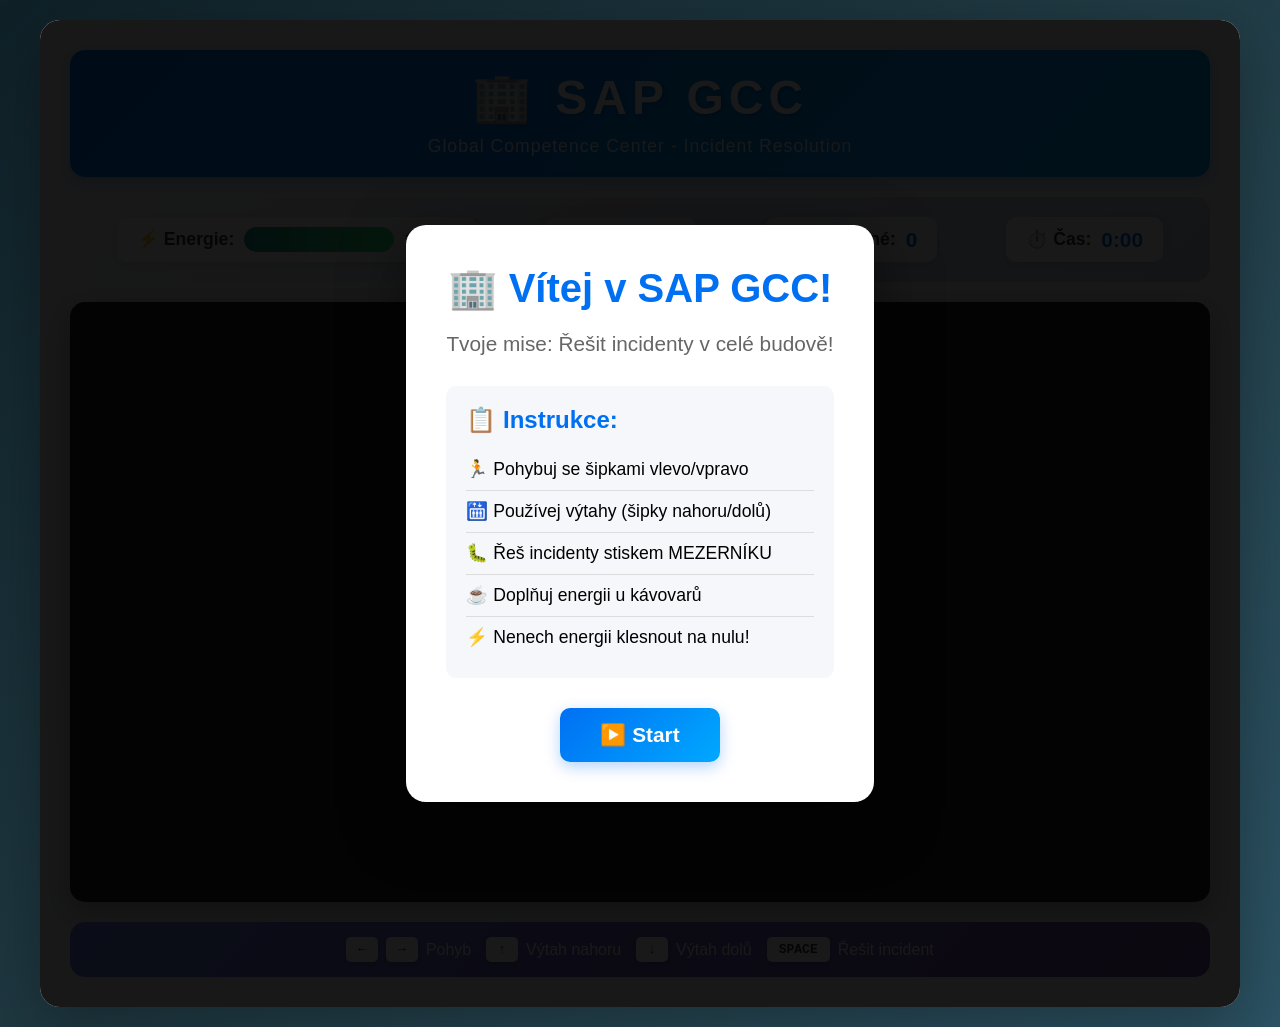
==== index.html @ 116361bf "feat: Vytvoření SAP GCC arkádové hry Implementace vizuálně atraktivní arkádové plošinovky s následuj" ====
<!DOCTYPE html>
<html lang="cs">
<head>
    <meta charset="UTF-8">
    <meta name="viewport" content="width=device-width, initial-scale=1.0">
    <title>SAP GCC - Incident Resolution Arcade</title>
    <link rel="stylesheet" href="style.css">
</head>
<body>
    <div class="game-container">
        <div class="header">
            <h1>🏢 SAP GCC</h1>
            <p class="subtitle">Global Competence Center - Incident Resolution</p>
        </div>

        <div class="stats-panel">
            <div class="stat">
                <span class="stat-label">⚡ Energie:</span>
                <div class="energy-bar">
                    <div id="energy-fill" class="energy-fill"></div>
                </div>
                <span id="energy-value" class="stat-value">100%</span>
            </div>
            <div class="stat">
                <span class="stat-label">🎯 Skóre:</span>
                <span id="score" class="stat-value">0</span>
            </div>
            <div class="stat">
                <span class="stat-label">🐛 Vyřešené:</span>
                <span id="resolved" class="stat-value">0</span>
            </div>
            <div class="stat">
                <span class="stat-label">⏱️ Čas:</span>
                <span id="time" class="stat-value">0:00</span>
            </div>
        </div>

        <canvas id="gameCanvas"></canvas>

        <div class="controls-info">
            <div class="control-item">
                <kbd>←</kbd><kbd>→</kbd> Pohyb
            </div>
            <div class="control-item">
                <kbd>↑</kbd> Výtah nahoru
            </div>
            <div class="control-item">
                <kbd>↓</kbd> Výtah dolů
            </div>
            <div class="control-item">
                <kbd>SPACE</kbd> Řešit incident
            </div>
        </div>

        <div id="game-over" class="game-over hidden">
            <div class="game-over-content">
                <h2>💼 Konec směny!</h2>
                <p>Vyčerpal jsi energii!</p>
                <div class="final-stats">
                    <p>Finální skóre: <span id="final-score">0</span></p>
                    <p>Vyřešené incidenty: <span id="final-resolved">0</span></p>
                    <p>Celkový čas: <span id="final-time">0:00</span></p>
                </div>
                <button id="restart-btn" class="restart-btn">🔄 Nová směna</button>
            </div>
        </div>

        <div id="start-screen" class="start-screen">
            <div class="start-content">
                <h2>🏢 Vítej v SAP GCC!</h2>
                <p class="mission">Tvoje mise: Řešit incidenty v celé budově!</p>
                <div class="instructions">
                    <h3>📋 Instrukce:</h3>
                    <ul>
                        <li>🏃 Pohybuj se šipkami vlevo/vpravo</li>
                        <li>🛗 Používej výtahy (šipky nahoru/dolů)</li>
                        <li>🐛 Řeš incidenty stiskem MEZERNÍKU</li>
                        <li>☕ Doplňuj energii u kávovarů</li>
                        <li>⚡ Nenech energii klesnout na nulu!</li>
                    </ul>
                </div>
                <button id="start-btn" class="start-btn">▶️ Start</button>
            </div>
        </div>
    </div>

    <script src="game.js"></script>
</body>
</html>
---- style.css ----
* {
    margin: 0;
    padding: 0;
    box-sizing: border-box;
}

body {
    font-family: 'Segoe UI', Tahoma, Geneva, Verdana, sans-serif;
    background: linear-gradient(135deg, #0f2027 0%, #203a43 50%, #2c5364 100%);
    min-height: 100vh;
    display: flex;
    justify-content: center;
    align-items: center;
    padding: 20px;
    overflow: hidden;
}

.game-container {
    max-width: 1200px;
    width: 100%;
    background: rgba(255, 255, 255, 0.95);
    border-radius: 20px;
    box-shadow: 0 20px 60px rgba(0, 0, 0, 0.3);
    padding: 30px;
    position: relative;
}

.header {
    text-align: center;
    margin-bottom: 20px;
    padding: 20px;
    background: linear-gradient(135deg, #0070f3 0%, #00a8ff 100%);
    border-radius: 15px;
    color: white;
    box-shadow: 0 5px 15px rgba(0, 112, 243, 0.3);
}

.header h1 {
    font-size: 3em;
    margin-bottom: 10px;
    text-shadow: 2px 2px 4px rgba(0, 0, 0, 0.2);
    letter-spacing: 5px;
}

.subtitle {
    font-size: 1.1em;
    opacity: 0.95;
    font-weight: 300;
    letter-spacing: 1px;
}

.stats-panel {
    display: flex;
    justify-content: space-around;
    flex-wrap: wrap;
    gap: 15px;
    margin-bottom: 20px;
    padding: 20px;
    background: linear-gradient(135deg, #f5f7fa 0%, #c3cfe2 100%);
    border-radius: 15px;
}

.stat {
    display: flex;
    align-items: center;
    gap: 10px;
    padding: 10px 20px;
    background: white;
    border-radius: 10px;
    box-shadow: 0 3px 10px rgba(0, 0, 0, 0.1);
    min-width: 150px;
}

.stat-label {
    font-weight: bold;
    color: #333;
    font-size: 1.1em;
}

.stat-value {
    font-size: 1.3em;
    color: #0070f3;
    font-weight: bold;
}

.energy-bar {
    flex: 1;
    height: 25px;
    background: #e0e0e0;
    border-radius: 15px;
    overflow: hidden;
    box-shadow: inset 0 2px 4px rgba(0, 0, 0, 0.1);
    min-width: 150px;
}

.energy-fill {
    height: 100%;
    width: 100%;
    background: linear-gradient(90deg, #11998e 0%, #38ef7d 100%);
    border-radius: 15px;
    transition: width 0.3s ease, background 0.3s ease;
    box-shadow: 0 0 10px rgba(56, 239, 125, 0.5);
}

.energy-fill.low {
    background: linear-gradient(90deg, #eb3349 0%, #f45c43 100%);
    animation: pulse 1s infinite;
}

@keyframes pulse {
    0%, 100% { opacity: 1; }
    50% { opacity: 0.7; }
}

#gameCanvas {
    display: block;
    width: 100%;
    height: 600px;
    background: #1a1a2e;
    border-radius: 15px;
    box-shadow: 0 10px 30px rgba(0, 0, 0, 0.3);
    image-rendering: pixelated;
    image-rendering: crisp-edges;
}

.controls-info {
    display: flex;
    justify-content: center;
    flex-wrap: wrap;
    gap: 15px;
    margin-top: 20px;
    padding: 15px;
    background: linear-gradient(135deg, #667eea 0%, #764ba2 100%);
    border-radius: 15px;
}

.control-item {
    display: flex;
    align-items: center;
    gap: 8px;
    color: white;
    font-weight: 500;
    font-size: 1em;
}

kbd {
    background: white;
    color: #333;
    padding: 5px 12px;
    border-radius: 5px;
    font-weight: bold;
    box-shadow: 0 2px 5px rgba(0, 0, 0, 0.2);
    font-family: monospace;
    font-size: 1em;
}

.game-over, .start-screen {
    position: absolute;
    top: 0;
    left: 0;
    right: 0;
    bottom: 0;
    background: rgba(0, 0, 0, 0.9);
    display: flex;
    justify-content: center;
    align-items: center;
    z-index: 1000;
    border-radius: 20px;
}

.game-over.hidden, .start-screen.hidden {
    display: none;
}

.game-over-content, .start-content {
    background: white;
    padding: 40px;
    border-radius: 20px;
    text-align: center;
    max-width: 500px;
    box-shadow: 0 20px 60px rgba(0, 0, 0, 0.5);
    animation: slideIn 0.5s ease;
}

@keyframes slideIn {
    from {
        transform: translateY(-50px);
        opacity: 0;
    }
    to {
        transform: translateY(0);
        opacity: 1;
    }
}

.game-over-content h2, .start-content h2 {
    font-size: 2.5em;
    margin-bottom: 20px;
    color: #0070f3;
}

.mission {
    font-size: 1.3em;
    color: #666;
    margin: 20px 0;
    font-weight: 500;
}

.instructions {
    text-align: left;
    margin: 30px 0;
    padding: 20px;
    background: #f5f7fa;
    border-radius: 10px;
}

.instructions h3 {
    color: #0070f3;
    margin-bottom: 15px;
    font-size: 1.5em;
}

.instructions ul {
    list-style: none;
    padding: 0;
}

.instructions li {
    padding: 10px 0;
    border-bottom: 1px solid #ddd;
    font-size: 1.1em;
}

.instructions li:last-child {
    border-bottom: none;
}

.final-stats {
    margin: 30px 0;
    padding: 20px;
    background: #f5f7fa;
    border-radius: 10px;
}

.final-stats p {
    font-size: 1.3em;
    margin: 10px 0;
    color: #333;
}

.final-stats span {
    color: #0070f3;
    font-weight: bold;
}

.restart-btn, .start-btn {
    background: linear-gradient(135deg, #0070f3 0%, #00a8ff 100%);
    color: white;
    border: none;
    padding: 15px 40px;
    font-size: 1.3em;
    border-radius: 10px;
    cursor: pointer;
    font-weight: bold;
    box-shadow: 0 5px 15px rgba(0, 112, 243, 0.3);
    transition: transform 0.2s, box-shadow 0.2s;
}

.restart-btn:hover, .start-btn:hover {
    transform: translateY(-3px);
    box-shadow: 0 8px 20px rgba(0, 112, 243, 0.4);
}

.restart-btn:active, .start-btn:active {
    transform: translateY(-1px);
}

@media (max-width: 768px) {
    .header h1 {
        font-size: 2em;
    }

    .stats-panel {
        flex-direction: column;
    }

    #gameCanvas {
        height: 400px;
    }

    .controls-info {
        flex-direction: column;
        gap: 10px;
    }
}
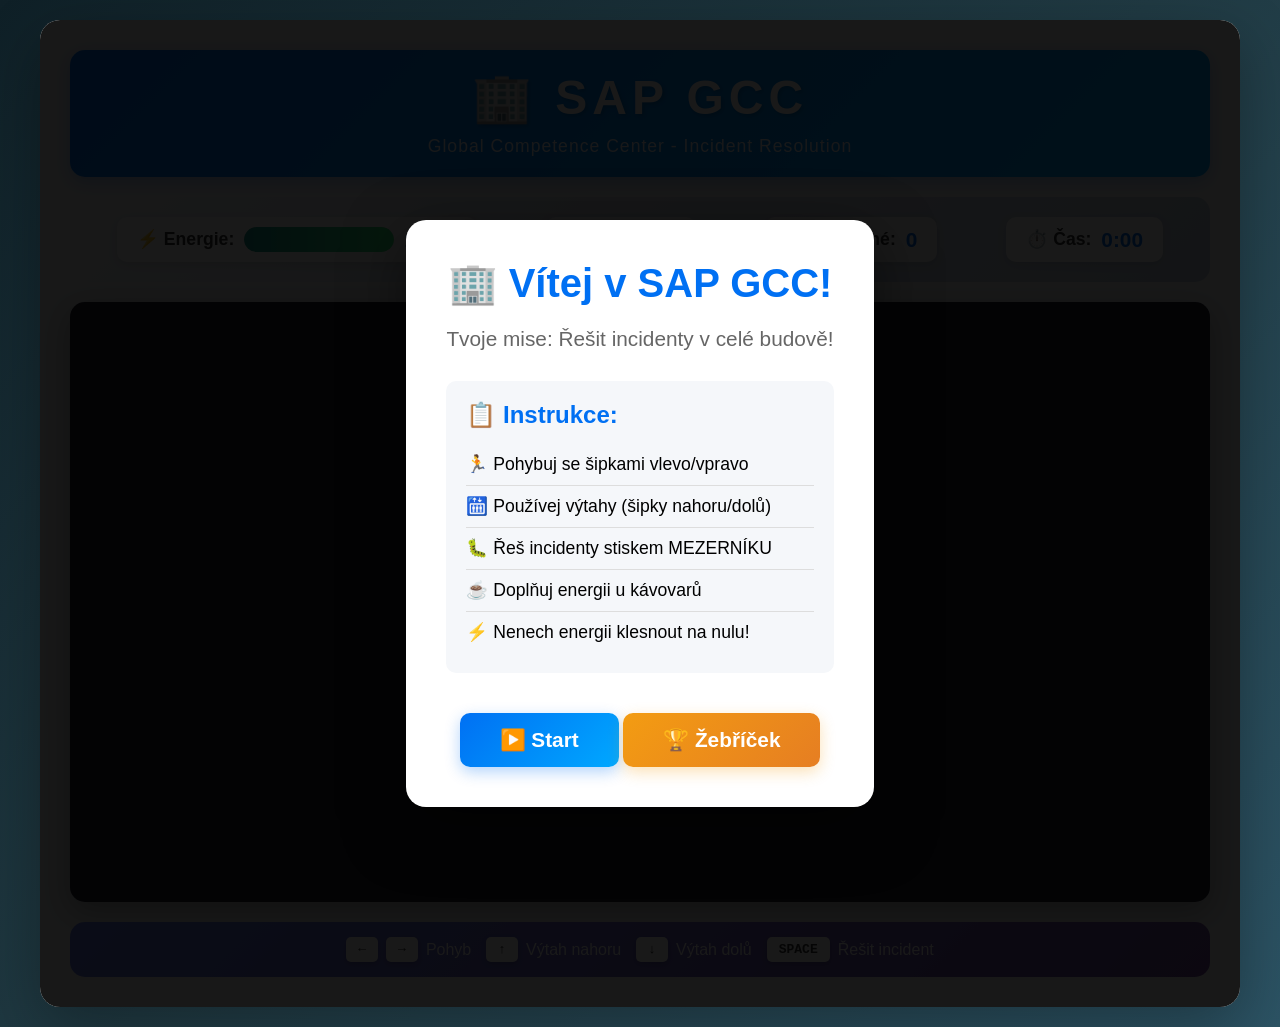
==== commit 8421e3ae: "feat: Přidán žebříček a snížen úbytek energie Nové funkce: - Snížen úbytek energie z 0.05 na 0.02 pr" ====
--- a/index.html
+++ b/index.html
@@ -61,7 +61,19 @@
                     <p>Vyřešené incidenty: <span id="final-resolved">0</span></p>
                     <p>Celkový čas: <span id="final-time">0:00</span></p>
                 </div>
+
+                <div id="name-input-section" class="name-input-section">
+                    <p class="name-prompt">Zadej své jméno pro žebříček:</p>
+                    <input type="text" id="player-name" class="player-name-input" maxlength="10" placeholder="Tvoje jméno">
+                    <button id="save-score-btn" class="save-score-btn">💾 Uložit skóre</button>
+                </div>
+
+                <div id="saved-message" class="saved-message hidden">
+                    <p>✅ Skóre uloženo!</p>
+                </div>
+
                 <button id="restart-btn" class="restart-btn">🔄 Nová směna</button>
+                <button id="view-leaderboard-btn" class="view-leaderboard-btn">🏆 Zobrazit žebříček</button>
             </div>
         </div>
 
@@ -80,6 +92,17 @@
                     </ul>
                 </div>
                 <button id="start-btn" class="start-btn">▶️ Start</button>
+                <button id="start-leaderboard-btn" class="view-leaderboard-btn">🏆 Žebříček</button>
+            </div>
+        </div>
+
+        <div id="leaderboard-screen" class="leaderboard-screen hidden">
+            <div class="leaderboard-content">
+                <h2>🏆 Žebříček nejlepších</h2>
+                <div id="leaderboard-list" class="leaderboard-list">
+                    <!-- Zde bude zobrazený žebříček -->
+                </div>
+                <button id="close-leaderboard-btn" class="restart-btn">← Zpět</button>
             </div>
         </div>
     </div>
--- a/style.css
+++ b/style.css
@@ -275,6 +275,226 @@
     transform: translateY(-1px);
 }
 
+/* Formulář pro zadání jména */
+.name-input-section {
+    margin: 20px 0;
+    padding: 20px;
+    background: #f5f7fa;
+    border-radius: 10px;
+}
+
+.name-prompt {
+    font-size: 1.2em;
+    color: #333;
+    margin-bottom: 15px;
+    font-weight: 500;
+}
+
+.player-name-input {
+    width: 100%;
+    padding: 12px;
+    font-size: 1.2em;
+    border: 2px solid #0070f3;
+    border-radius: 8px;
+    text-align: center;
+    margin-bottom: 15px;
+    font-family: 'Segoe UI', Tahoma, Geneva, Verdana, sans-serif;
+    transition: border-color 0.3s;
+}
+
+.player-name-input:focus {
+    outline: none;
+    border-color: #00a8ff;
+    box-shadow: 0 0 10px rgba(0, 112, 243, 0.3);
+}
+
+.save-score-btn {
+    background: linear-gradient(135deg, #2ecc71 0%, #27ae60 100%);
+    color: white;
+    border: none;
+    padding: 12px 30px;
+    font-size: 1.2em;
+    border-radius: 8px;
+    cursor: pointer;
+    font-weight: bold;
+    box-shadow: 0 5px 15px rgba(46, 204, 113, 0.3);
+    transition: transform 0.2s, box-shadow 0.2s;
+    width: 100%;
+}
+
+.save-score-btn:hover {
+    transform: translateY(-2px);
+    box-shadow: 0 7px 20px rgba(46, 204, 113, 0.4);
+}
+
+.save-score-btn:active {
+    transform: translateY(-1px);
+}
+
+.save-score-btn:disabled {
+    background: #95a5a6;
+    cursor: not-allowed;
+    transform: none;
+}
+
+.saved-message {
+    margin: 15px 0;
+    padding: 15px;
+    background: #d4edda;
+    border: 2px solid #28a745;
+    border-radius: 8px;
+    animation: fadeIn 0.5s ease;
+}
+
+.saved-message p {
+    color: #155724;
+    font-size: 1.2em;
+    font-weight: bold;
+    margin: 0;
+}
+
+@keyframes fadeIn {
+    from {
+        opacity: 0;
+        transform: scale(0.9);
+    }
+    to {
+        opacity: 1;
+        transform: scale(1);
+    }
+}
+
+.view-leaderboard-btn {
+    background: linear-gradient(135deg, #f39c12 0%, #e67e22 100%);
+    color: white;
+    border: none;
+    padding: 15px 40px;
+    font-size: 1.3em;
+    border-radius: 10px;
+    cursor: pointer;
+    font-weight: bold;
+    box-shadow: 0 5px 15px rgba(243, 156, 18, 0.3);
+    transition: transform 0.2s, box-shadow 0.2s;
+    margin-top: 10px;
+}
+
+.view-leaderboard-btn:hover {
+    transform: translateY(-3px);
+    box-shadow: 0 8px 20px rgba(243, 156, 18, 0.4);
+}
+
+.view-leaderboard-btn:active {
+    transform: translateY(-1px);
+}
+
+/* Žebříček */
+.leaderboard-screen {
+    position: absolute;
+    top: 0;
+    left: 0;
+    right: 0;
+    bottom: 0;
+    background: rgba(0, 0, 0, 0.9);
+    display: flex;
+    justify-content: center;
+    align-items: center;
+    z-index: 1000;
+    border-radius: 20px;
+}
+
+.leaderboard-screen.hidden {
+    display: none;
+}
+
+.leaderboard-content {
+    background: white;
+    padding: 40px;
+    border-radius: 20px;
+    text-align: center;
+    max-width: 600px;
+    width: 90%;
+    max-height: 80vh;
+    overflow-y: auto;
+    box-shadow: 0 20px 60px rgba(0, 0, 0, 0.5);
+    animation: slideIn 0.5s ease;
+}
+
+.leaderboard-content h2 {
+    font-size: 2.5em;
+    margin-bottom: 30px;
+    color: #f39c12;
+}
+
+.leaderboard-list {
+    margin: 20px 0;
+}
+
+.leaderboard-item {
+    display: flex;
+    justify-content: space-between;
+    align-items: center;
+    padding: 15px 20px;
+    margin: 10px 0;
+    background: #f5f7fa;
+    border-radius: 10px;
+    transition: transform 0.2s, box-shadow 0.2s;
+}
+
+.leaderboard-item:hover {
+    transform: translateX(5px);
+    box-shadow: 0 5px 15px rgba(0, 0, 0, 0.1);
+}
+
+.leaderboard-item.top-1 {
+    background: linear-gradient(135deg, #ffd700 0%, #ffed4e 100%);
+    border: 3px solid #f39c12;
+    font-weight: bold;
+}
+
+.leaderboard-item.top-2 {
+    background: linear-gradient(135deg, #c0c0c0 0%, #e8e8e8 100%);
+    border: 3px solid #95a5a6;
+    font-weight: bold;
+}
+
+.leaderboard-item.top-3 {
+    background: linear-gradient(135deg, #cd7f32 0%, #e59866 100%);
+    border: 3px solid #d68910;
+    font-weight: bold;
+}
+
+.leaderboard-rank {
+    font-size: 1.5em;
+    font-weight: bold;
+    color: #0070f3;
+    min-width: 50px;
+}
+
+.leaderboard-name {
+    flex: 1;
+    font-size: 1.3em;
+    text-align: left;
+    margin: 0 20px;
+}
+
+.leaderboard-score {
+    font-size: 1.3em;
+    font-weight: bold;
+    color: #0070f3;
+}
+
+.leaderboard-details {
+    font-size: 0.9em;
+    color: #666;
+    margin-top: 5px;
+}
+
+.no-scores {
+    padding: 40px;
+    font-size: 1.2em;
+    color: #666;
+}
+
 @media (max-width: 768px) {
     .header h1 {
         font-size: 2em;
@@ -292,4 +512,14 @@
         flex-direction: column;
         gap: 10px;
     }
-}
+
+    .leaderboard-item {
+        flex-direction: column;
+        gap: 10px;
+    }
+
+    .leaderboard-name {
+        text-align: center;
+        margin: 10px 0;
+    }
+}
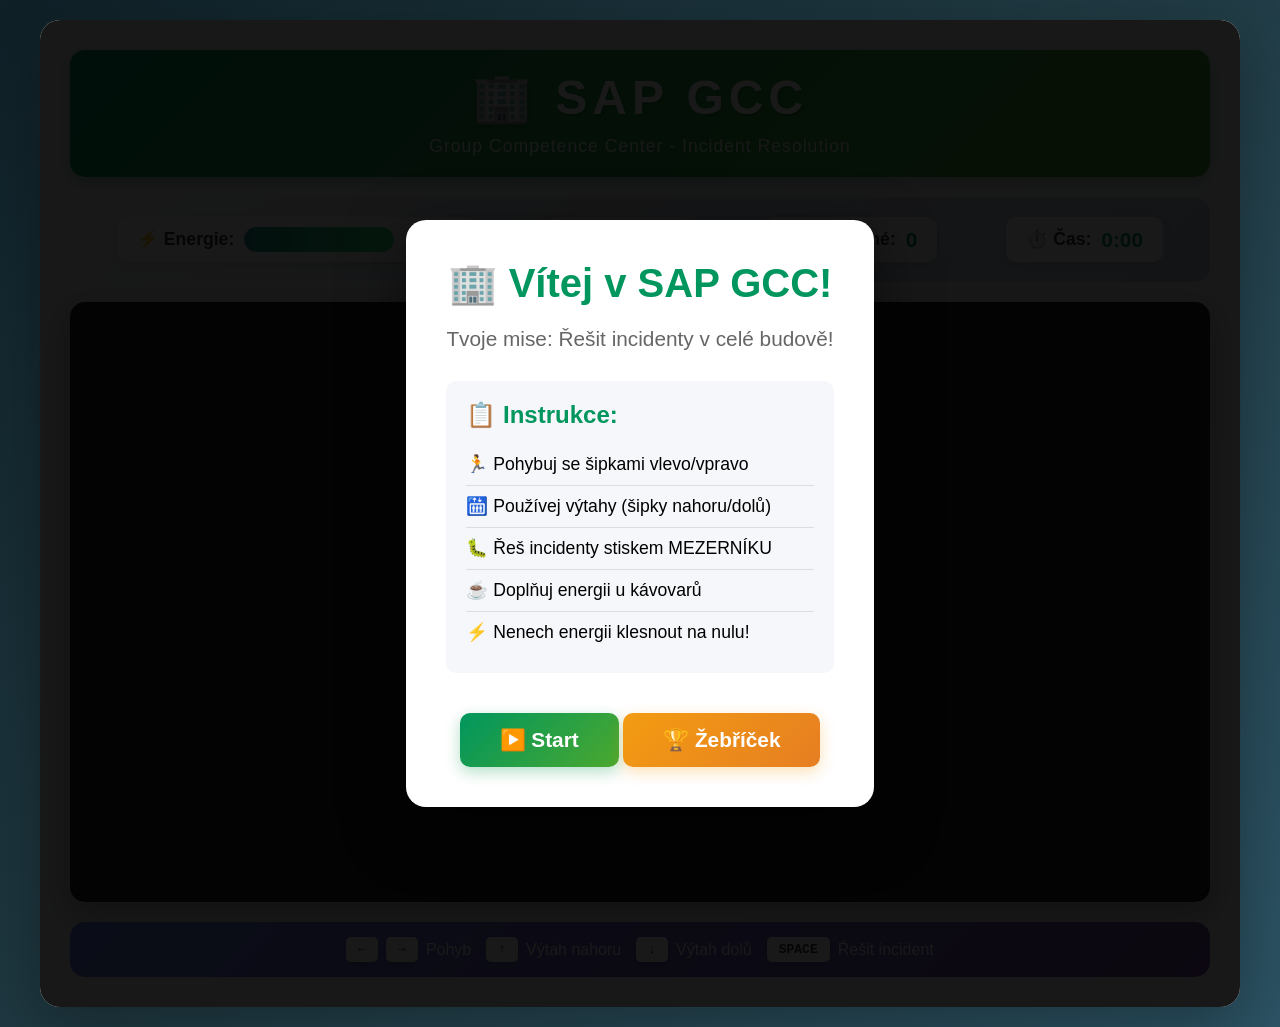
==== commit 3f7b819c: "fix: Oprava pozicování grafiky a přidání PC incidentů Změny názvu: - Změna z "Global Competence Cent" ====
--- a/index.html
+++ b/index.html
@@ -10,7 +10,7 @@
     <div class="game-container">
         <div class="header">
             <h1>🏢 SAP GCC</h1>
-            <p class="subtitle">Global Competence Center - Incident Resolution</p>
+            <p class="subtitle">Group Competence Center - Incident Resolution</p>
         </div>
 
         <div class="stats-panel">
--- a/style.css
+++ b/style.css
@@ -29,10 +29,10 @@
     text-align: center;
     margin-bottom: 20px;
     padding: 20px;
-    background: linear-gradient(135deg, #0070f3 0%, #00a8ff 100%);
+    background: linear-gradient(135deg, #00965E 0%, #4BA82E 100%);
     border-radius: 15px;
     color: white;
-    box-shadow: 0 5px 15px rgba(0, 112, 243, 0.3);
+    box-shadow: 0 5px 15px rgba(0, 150, 70, 0.3);
 }
 
 .header h1 {
@@ -79,7 +79,7 @@
 
 .stat-value {
     font-size: 1.3em;
-    color: #0070f3;
+    color: #00965E;
     font-weight: bold;
 }
 
@@ -196,7 +196,7 @@
 .game-over-content h2, .start-content h2 {
     font-size: 2.5em;
     margin-bottom: 20px;
-    color: #0070f3;
+    color: #00965E;
 }
 
 .mission {
@@ -215,7 +215,7 @@
 }
 
 .instructions h3 {
-    color: #0070f3;
+    color: #00965E;
     margin-bottom: 15px;
     font-size: 1.5em;
 }
@@ -249,12 +249,12 @@
 }
 
 .final-stats span {
-    color: #0070f3;
+    color: #00965E;
     font-weight: bold;
 }
 
 .restart-btn, .start-btn {
-    background: linear-gradient(135deg, #0070f3 0%, #00a8ff 100%);
+    background: linear-gradient(135deg, #00965E 0%, #4BA82E 100%);
     color: white;
     border: none;
     padding: 15px 40px;
@@ -262,13 +262,13 @@
     border-radius: 10px;
     cursor: pointer;
     font-weight: bold;
-    box-shadow: 0 5px 15px rgba(0, 112, 243, 0.3);
+    box-shadow: 0 5px 15px rgba(0, 150, 70, 0.3);
     transition: transform 0.2s, box-shadow 0.2s;
 }
 
 .restart-btn:hover, .start-btn:hover {
     transform: translateY(-3px);
-    box-shadow: 0 8px 20px rgba(0, 112, 243, 0.4);
+    box-shadow: 0 8px 20px rgba(0, 150, 70, 0.4);
 }
 
 .restart-btn:active, .start-btn:active {
@@ -294,7 +294,7 @@
     width: 100%;
     padding: 12px;
     font-size: 1.2em;
-    border: 2px solid #0070f3;
+    border: 2px solid #00965E;
     border-radius: 8px;
     text-align: center;
     margin-bottom: 15px;
@@ -304,8 +304,8 @@
 
 .player-name-input:focus {
     outline: none;
-    border-color: #00a8ff;
-    box-shadow: 0 0 10px rgba(0, 112, 243, 0.3);
+    border-color: #4BA82E;
+    box-shadow: 0 0 10px rgba(0, 150, 70, 0.3);
 }
 
 .save-score-btn {
@@ -466,7 +466,7 @@
 .leaderboard-rank {
     font-size: 1.5em;
     font-weight: bold;
-    color: #0070f3;
+    color: #00965E;
     min-width: 50px;
 }
 
@@ -480,7 +480,7 @@
 .leaderboard-score {
     font-size: 1.3em;
     font-weight: bold;
-    color: #0070f3;
+    color: #00965E;
 }
 
 .leaderboard-details {
